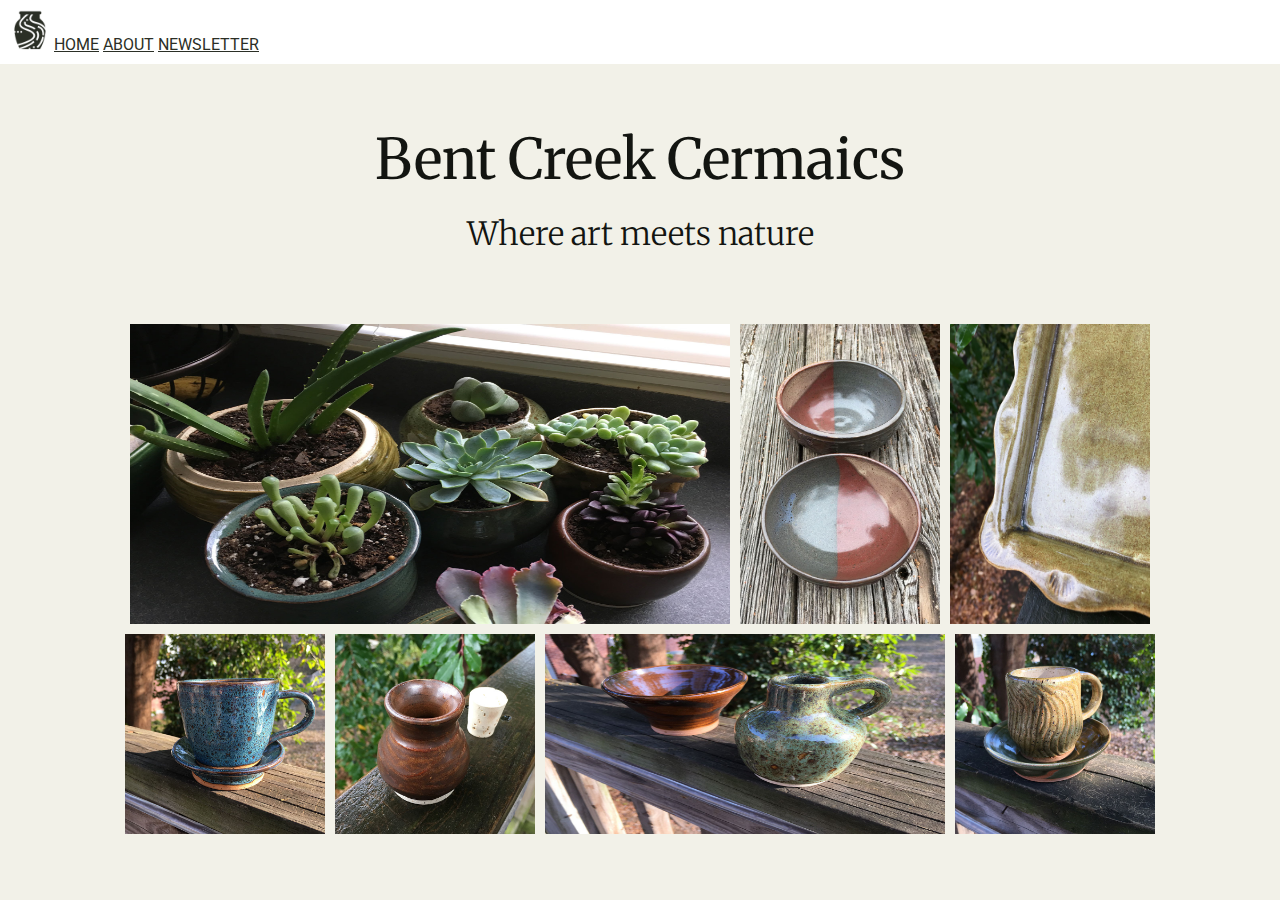
==== index.html @ bf6f0cb1 "Morning Commute" ====
<!DOCTYPE html>
<html>
  <head>
    <meta charset="utf-8">
    <title>Bent Creek Ceramics</title>
    <link href="https://fonts.googleapis.com/css?family=Merriweather:300,300i,400,400i,700|Roboto:300,300i,400,400i" rel="stylesheet">
    <link href="style.css" rel="stylesheet">
  </head>
    <body>
      <div class="wrapper">
      <header class="site-header">
          <nav id="main-navigation">
              <img id="logo" src="images/optimized/bent-creek-logo.png">
              <a class="anchor" href="index.html">Home</a>
              <a class="anchor" href="about.html">About</a>
              <a class="anchor" href="newsletter.html">Newsletter</a>
          </nav>
      </div>
      </header>
          <div>
            <h1>Bent Creek Cermaics</h1>
            <h3>Where art meets nature </h3>
          </div>
          <div class="products">
<!-- Endless Possibilites, Sets, Textures, Tea Time, Jars and Containers, Wasabi and Saki, Sippin' on Sunshine -->

              <img class="wide" src="images/optimized/product-1.jpg">

              <img class="tall" src="images/optimized/product-2.jpg">

              <img class="tall" src="images/optimized/product-3.jpg">

              <img class="square" src="images/optimized/product-4.jpg">

              <img class="square" src="images/optimized/product-5.jpg">

              <img class="rect" src="images/optimized/product-6.jpg">

              <img class="square" src="images/optimized/product-7.jpg">


          </div>
    </body>
</html>
---- style.css ----
/*Background: #F2F1E8
Text: #131511
Inline Link: #968772
Inline Link (Hover): #967343
Navigation Background: #FFFFFF
Navigation Text: #2B2F26
Navigation Text (Hover): #CD5D67
Navigation Text (Active) #968772
Button Background: #968772
Button Background (Hover): #967343
Button Text: #F2F1E8
Button Text (Hover): #FFFFFF
Input Border Bottom: #968772
Input Border Bottom (Focus): #967343*/

/*font-family: 'Merriweather', serif;*/
/*font-family: 'Roboto', sans-serif;*/


body {
  background-color: #F2F1E8;
  margin: 0px;
  padding: 0px;
  color: #131511;
}
h1, h3 {
  display: flex;
  justify-content: center;
  font-family: Merriweather;
  padding: 10px;
  margin: 0px;
}
h1 {
  font-size: 350%;
  font-weight: 400;
  margin-top: 50px;
}
h3 {
  font-size: 200%;
  font-weight: lighter;
  padding: 10px;
}
#main-navigation {
  display: inline-block;
  /*display: flex;
  align-items: center;
  flex-wrap: wrap;
  justify-content: space-between;*/
}
#main-navigation a {
  display: inline-block;
  /*display: flex;
  align-items: center;
  flex-wrap: wrap;
  justify-content: space-around;*/
}

.anchor{
  display: flex;
  align-items: center;
  justify-content: center;
}
#logo{
    width: 40px;
    padding: 0px;
    margin: 0;
}
.products {
  margin: 50px;
  padding: 5px;
  display: flex;
  flex-wrap: wrap;
  justify-content: center;
}
.wide {
  width: 600px;
  height: 300px;
  padding: 5px;
}
.tall {
  width: 200px;
  height: 300px;
  padding: 5px
}
.square {
  height:200px;
  width: 200px;
  padding: 5px;
  object-fit: cover;
  clip: rect(0px,60px,200px,0px);
}
.rect {
  width: 400px;
  height: 200px;
  padding: 5px;
}
a {
  font-family: Roboto;
  color: #2B2F26;
  text-transform: uppercase;
}
a:hover {
  color: #CD5D67;
}
.site-header{
  /*display: flex;
  flex-direction: row;
  width: 95%;
  margin: auto;
  justify-content: space-between;*/
}
.wrapper{
    width: 100%;
    margin: 0;
    background-color: #FFFFFF;
    padding: 10px;
}
.birdhouse {
  float: left;
  max-width: 100px;
}

blockquote {
  font-style: italic;
}
.plant {
  width: 1300px;
  height: 800px;
}

.pots {
  float: right;
  max-width: 100px;
}

table {
  border: 1px solid;
  border-collapse: collapse;
}

.newsletter {
  font-family: Merriweather;
  font-weight: lighter;
  background-color: #FFFFFF;
  margin: 200px;
  display: flex;
  justify-content: center;
  align-items: center;
  flex-direction: column;

}
.input {
  border: none;
  border-bottom: 1px solid #968772;
  padding: 10px;
  width: 400px;


}

.input:focus {
  border: none
  border-bottom: 1px solid #967343;

}

.button {
  background-color: #968772;
  color: #F2F1E8;
  padding: 10px;
}

.button:hover {
  background-color: #967343;
  color: white;
}
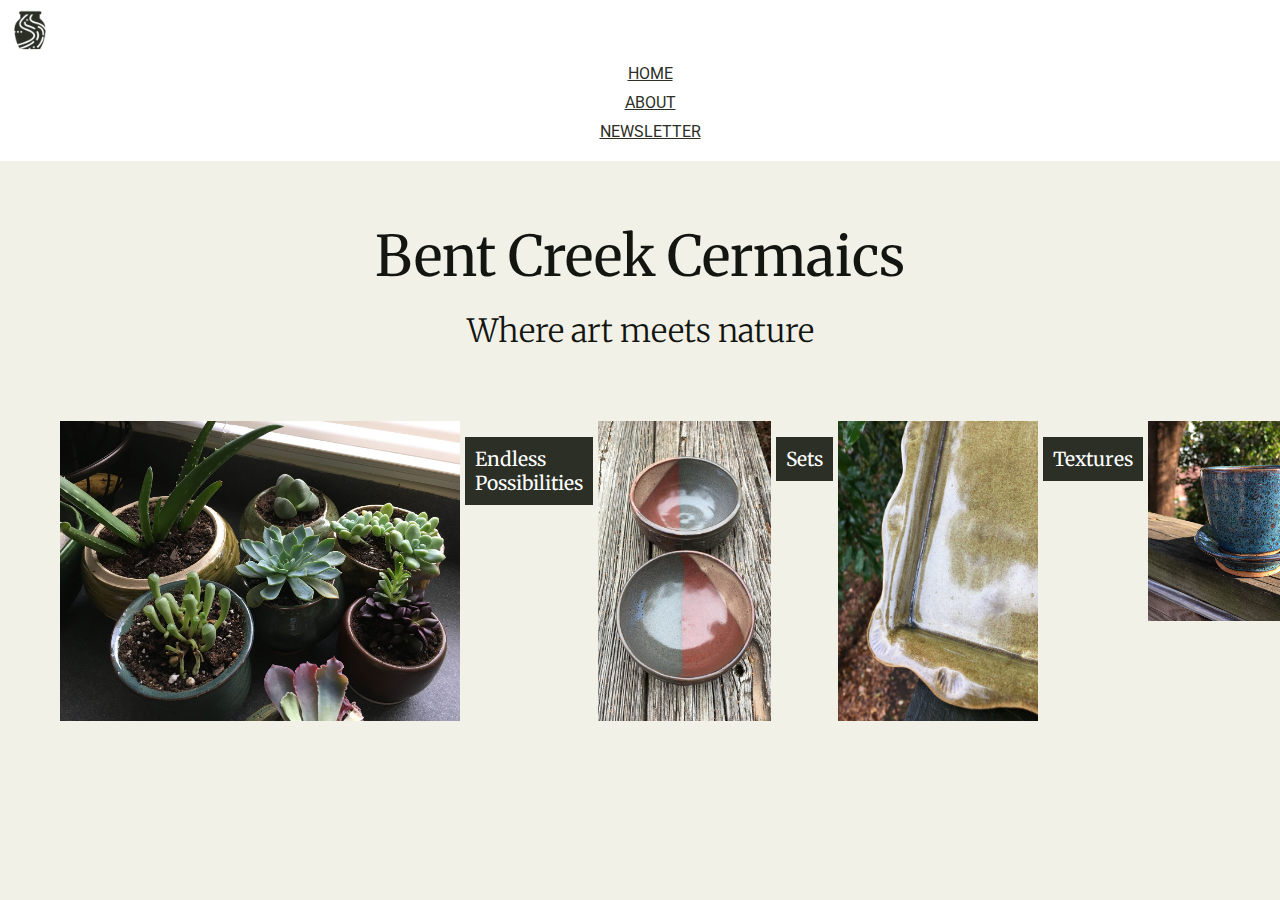
==== commit f7ec48aa: "Mid-Day Save" ====
--- a/index.html
+++ b/index.html
@@ -25,19 +25,19 @@
 <!-- Endless Possibilites, Sets, Textures, Tea Time, Jars and Containers, Wasabi and Saki, Sippin' on Sunshine -->
 
               <img class="wide" src="images/optimized/product-1.jpg">
-
+                <h4><span>Endless Possibilities</span></h4>
               <img class="tall" src="images/optimized/product-2.jpg">
-
+                <h4><span>Sets</span></h4>
               <img class="tall" src="images/optimized/product-3.jpg">
-
+                <h4><span>Textures</span></h4>
               <img class="square" src="images/optimized/product-4.jpg">
-
+                <h4><span>Tea Time</span></h4>
               <img class="square" src="images/optimized/product-5.jpg">
-
+                <h4><span>Jars and Containers</span></h4>
               <img class="rect" src="images/optimized/product-6.jpg">
-
+                <h4><span>Wasabi and Saki</span></h4>
               <img class="square" src="images/optimized/product-7.jpg">
-
+                <h4><span>Sippin' on Sunshine</span></h4>
 
           </div>
     </body>
--- a/style.css
+++ b/style.css
@@ -22,6 +22,7 @@
   margin: 0px;
   padding: 0px;
   color: #131511;
+
 }
 h1, h3 {
   display: flex;
@@ -40,15 +41,31 @@
   font-weight: lighter;
   padding: 10px;
 }
+h4 span{
+   background-color: #2B2F26;
+   font-family: Merriweather;
+   font-weight: lighter;
+   font-size: 120%;
+   padding: 10px;
+   color: white;
+   display: flex;
+   flex: 1;
+   
+}
+img {
+
+}
 #main-navigation {
-  display: inline-block;
+  /*display: inline-block;*/
   /*display: flex;
   align-items: center;
   flex-wrap: wrap;
   justify-content: space-between;*/
 }
 #main-navigation a {
-  display: inline-block;
+  margin: 10px;
+  display: flex;
+
   /*display: flex;
   align-items: center;
   flex-wrap: wrap;
@@ -69,8 +86,7 @@
   margin: 50px;
   padding: 5px;
   display: flex;
-  flex-wrap: wrap;
-  justify-content: center;
+
 }
 .wide {
   width: 600px;
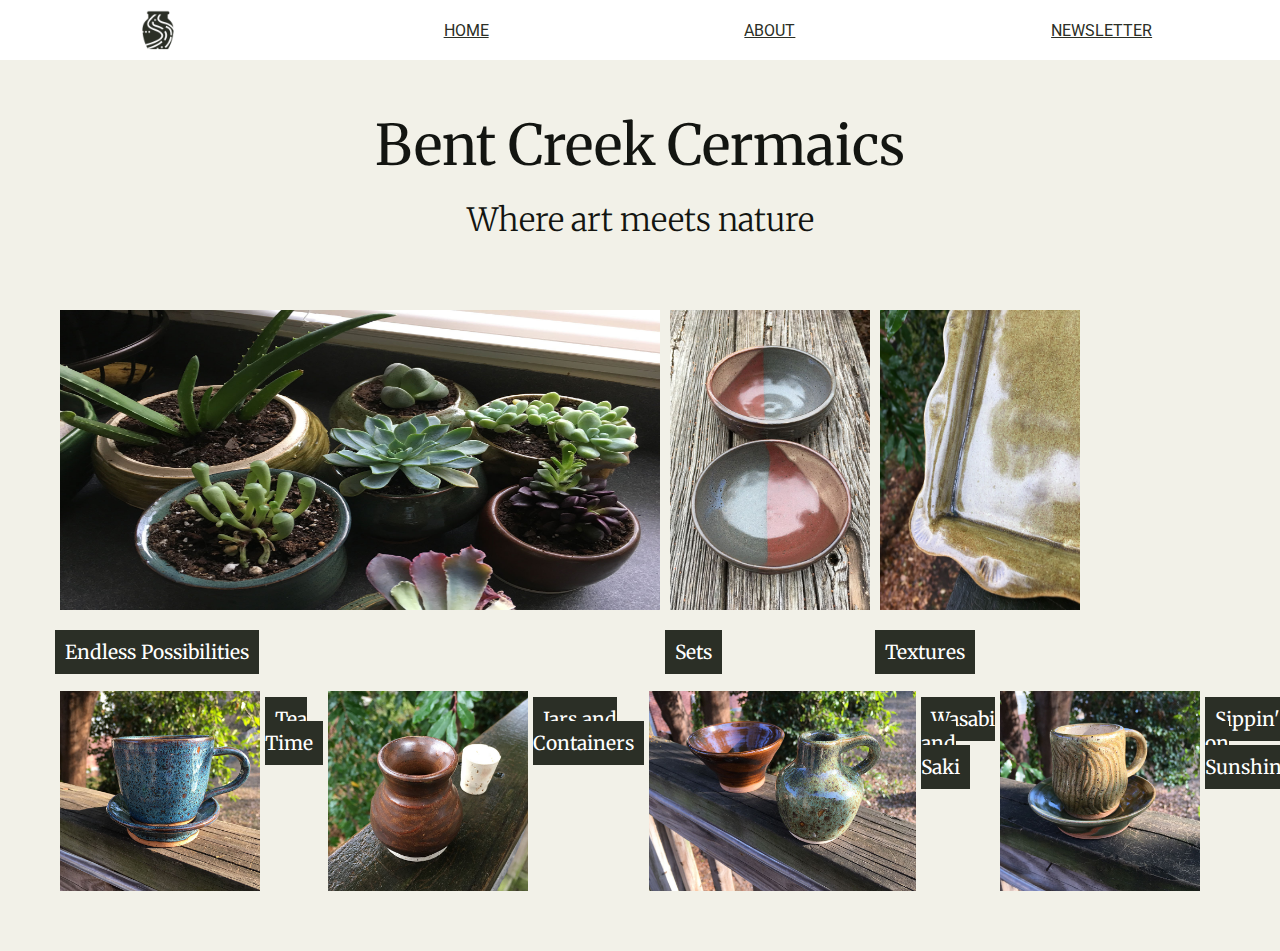
==== commit 8f737ca2: "Stacking Divs" ====
--- a/index.html
+++ b/index.html
@@ -1,44 +1,56 @@
 <!DOCTYPE html>
 <html>
-  <head>
-    <meta charset="utf-8">
-    <title>Bent Creek Ceramics</title>
-    <link href="https://fonts.googleapis.com/css?family=Merriweather:300,300i,400,400i,700|Roboto:300,300i,400,400i" rel="stylesheet">
-    <link href="style.css" rel="stylesheet">
-  </head>
-    <body>
-      <div class="wrapper">
-      <header class="site-header">
-          <nav id="main-navigation">
-              <img id="logo" src="images/optimized/bent-creek-logo.png">
-              <a class="anchor" href="index.html">Home</a>
-              <a class="anchor" href="about.html">About</a>
-              <a class="anchor" href="newsletter.html">Newsletter</a>
-          </nav>
-      </div>
-      </header>
-          <div>
-            <h1>Bent Creek Cermaics</h1>
-            <h3>Where art meets nature </h3>
-          </div>
-          <div class="products">
-<!-- Endless Possibilites, Sets, Textures, Tea Time, Jars and Containers, Wasabi and Saki, Sippin' on Sunshine -->
 
-              <img class="wide" src="images/optimized/product-1.jpg">
-                <h4><span>Endless Possibilities</span></h4>
-              <img class="tall" src="images/optimized/product-2.jpg">
-                <h4><span>Sets</span></h4>
-              <img class="tall" src="images/optimized/product-3.jpg">
-                <h4><span>Textures</span></h4>
-              <img class="square" src="images/optimized/product-4.jpg">
-                <h4><span>Tea Time</span></h4>
-              <img class="square" src="images/optimized/product-5.jpg">
-                <h4><span>Jars and Containers</span></h4>
-              <img class="rect" src="images/optimized/product-6.jpg">
-                <h4><span>Wasabi and Saki</span></h4>
-              <img class="square" src="images/optimized/product-7.jpg">
-                <h4><span>Sippin' on Sunshine</span></h4>
+<head>
+  <meta charset="utf-8">
+  <title>Bent Creek Ceramics</title>
+  <link href="https://fonts.googleapis.com/css?family=Merriweather:300,300i,400,400i,700|Roboto:300,300i,400,400i" rel="stylesheet">
+  <link href="style.css" rel="stylesheet">
+</head>
 
-          </div>
-    </body>
+<body>
+  <div class="wrapper">
+    <header>
+      <nav id="main-navigation">
+        <img id="logo" src="images/optimized/bent-creek-logo.png">
+        <a class="anchor" href="index.html">Home</a>
+        <a class="anchor" href="about.html">About</a>
+        <a class="anchor" href="newsletter.html">Newsletter</a>
+      </nav>
+  </div>
+  </header>
+  <div>
+    <h1>Bent Creek Cermaics</h1>
+    <h3>Where art meets nature </h3>
+  </div>
+  <div class="products">
+    <!-- Endless Possibilites, Sets, Textures, Tea Time, Jars and Containers, Wasabi and Saki, Sippin' on Sunshine -->
+<div class="parent1">
+    <div class="stacking">
+      <img class="wide" src="images/optimized/product-1.jpg">
+      <h4 class="stackingtext"><span>Endless Possibilities</span></h4>
+    </div>
+    <div class="stacking">
+      <img class="tall" src="images/optimized/product-2.jpg">
+      <h4 class="stackingtext"><span>Sets</span></h4>
+    </div>
+    <div class="stacking">
+    <img class="tall" src="images/optimized/product-3.jpg">
+    <h4 class="stackingtext"><span>Textures</span></h4>
+    </div>
+</div>
+<div class="parent2">
+    <img class="square" src="images/optimized/product-4.jpg">
+    <h4><span>Tea Time</span></h4>
+    <img class="square" src="images/optimized/product-5.jpg">
+    <h4><span>Jars and Containers</span></h4>
+    <img class="rect" src="images/optimized/product-6.jpg">
+    <h4><span>Wasabi and Saki</span></h4>
+    <img class="square" src="images/optimized/product-7.jpg">
+    <h4><span>Sippin' on Sunshine</span></h4>
+</div>
+  </div>
+
+</body>
+
 </html>
--- a/style.css
+++ b/style.css
@@ -13,17 +13,19 @@
 Input Border Bottom: #968772
 Input Border Bottom (Focus): #967343*/
 
+
 /*font-family: 'Merriweather', serif;*/
+
+
 /*font-family: 'Roboto', sans-serif;*/
-
 
 body {
   background-color: #F2F1E8;
   margin: 0px;
   padding: 0px;
   color: #131511;
+}
 
-}
 h1, h3 {
   display: flex;
   justify-content: center;
@@ -31,106 +33,114 @@
   padding: 10px;
   margin: 0px;
 }
+
 h1 {
   font-size: 350%;
   font-weight: 400;
-  margin-top: 50px;
+  margin-top: 40px;
 }
+
 h3 {
   font-size: 200%;
   font-weight: lighter;
   padding: 10px;
 }
-h4 span{
-   background-color: #2B2F26;
-   font-family: Merriweather;
-   font-weight: lighter;
-   font-size: 120%;
-   padding: 10px;
-   color: white;
-   display: flex;
-   flex: 1;
-   
+
+h4 span {
+  background-color: #2B2F26;
+  font-family: Merriweather;
+  font-weight: lighter;
+  font-size: 120%;
+  padding: 10px;
+  color: white;
 }
-img {
+
+.products {
+  margin: 50px;
+  padding: 5px;
 
 }
+.parent1 {
+  display: flex;
+  justify-content: flex-start;
+}
+.parent2 {
+  display: flex;
+}
+.stacking {
+  /*position: absolute;*/
+}
+
+.stackingtext {
+  /*position: absolute;*/
+}
+
+img {
+  /*display: block;*/
+}
+
 #main-navigation {
-  /*display: inline-block;*/
-  /*display: flex;
+  display: flex;
   align-items: center;
   flex-wrap: wrap;
-  justify-content: space-between;*/
-}
-#main-navigation a {
-  margin: 10px;
-  display: flex;
-
-  /*display: flex;
-  align-items: center;
-  flex-wrap: wrap;
-  justify-content: space-around;*/
+  justify-content: space-around;
 }
 
-.anchor{
+.anchor {
   display: flex;
   align-items: center;
   justify-content: center;
 }
-#logo{
-    width: 40px;
-    padding: 0px;
-    margin: 0;
+
+#logo {
+  max-height: 40px;
+  padding: 10px;
+  margin: 0;
 }
-.products {
-  margin: 50px;
-  padding: 5px;
-  display: flex;
 
-}
 .wide {
   width: 600px;
   height: 300px;
   padding: 5px;
+  /*position: absolute;*/
 }
+
 .tall {
   width: 200px;
   height: 300px;
   padding: 5px
 }
+
 .square {
-  height:200px;
+  height: 200px;
   width: 200px;
   padding: 5px;
   object-fit: cover;
-  clip: rect(0px,60px,200px,0px);
+  clip: rect(0px, 60px, 200px, 0px);
 }
+
 .rect {
   width: 400px;
   height: 200px;
   padding: 5px;
 }
+
 a {
   font-family: Roboto;
   color: #2B2F26;
   text-transform: uppercase;
 }
+
 a:hover {
   color: #CD5D67;
 }
-.site-header{
-  /*display: flex;
-  flex-direction: row;
-  width: 95%;
-  margin: auto;
-  justify-content: space-between;*/
+
+.wrapper {
+  width: 100%;
+  margin: 0;
+  background-color: #FFFFFF;
 }
-.wrapper{
-    width: 100%;
-    margin: 0;
-    background-color: #FFFFFF;
-    padding: 10px;
-}
+
 .birdhouse {
   float: left;
   max-width: 100px;
@@ -139,6 +149,7 @@
 blockquote {
   font-style: italic;
 }
+
 .plant {
   width: 1300px;
   height: 800px;
@@ -163,21 +174,17 @@
   justify-content: center;
   align-items: center;
   flex-direction: column;
+}
 
-}
 .input {
   border: none;
   border-bottom: 1px solid #968772;
   padding: 10px;
   width: 400px;
-
-
 }
 
 .input:focus {
-  border: none
-  border-bottom: 1px solid #967343;
-
+  border: none border-bottom: 1px solid #967343;
 }
 
 .button {
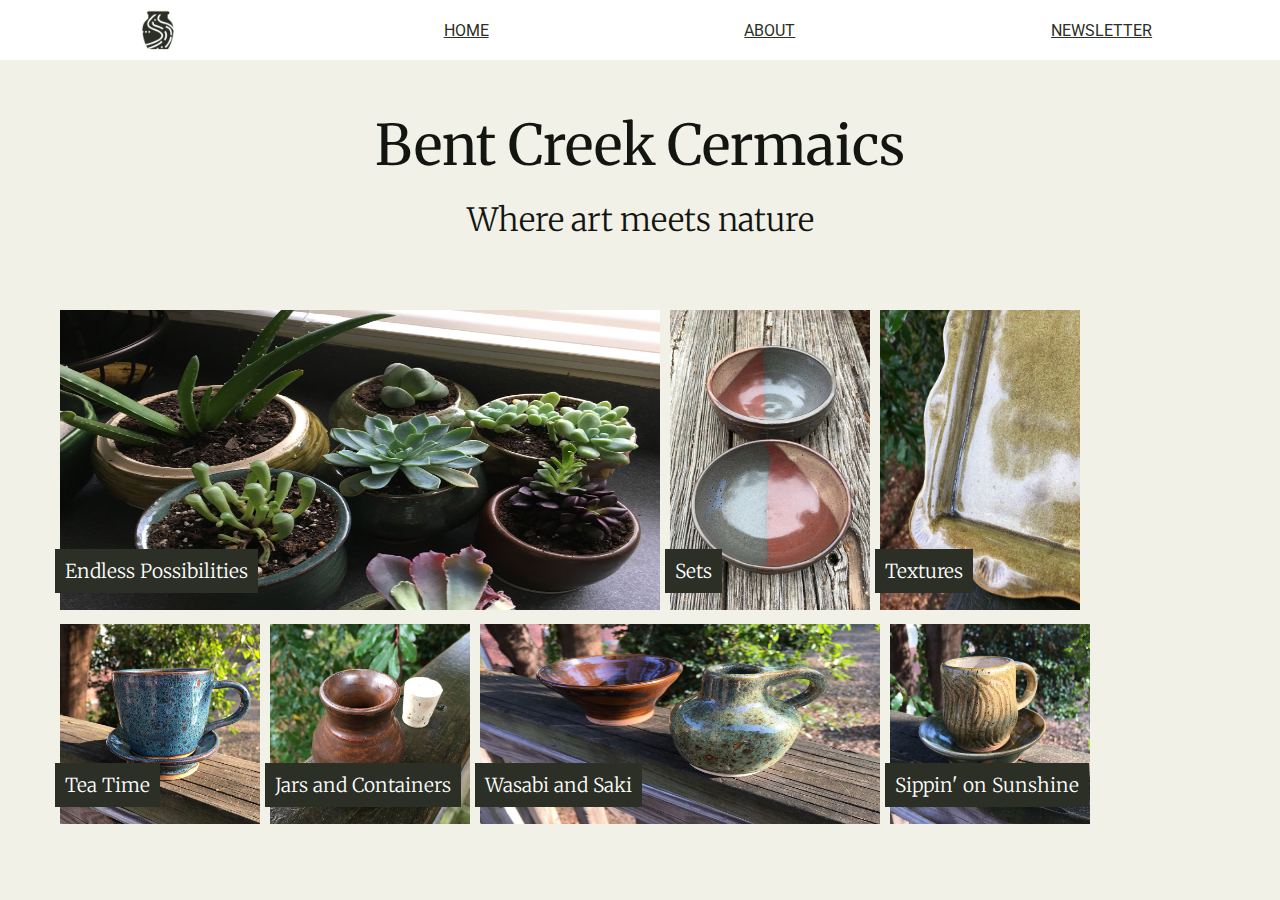
==== commit 0a22f89a: "Making Progress" ====
--- a/index.html
+++ b/index.html
@@ -17,38 +17,47 @@
         <a class="anchor" href="about.html">About</a>
         <a class="anchor" href="newsletter.html">Newsletter</a>
       </nav>
+    </header>
   </div>
-  </header>
+
   <div>
     <h1>Bent Creek Cermaics</h1>
     <h3>Where art meets nature </h3>
   </div>
   <div class="products">
     <!-- Endless Possibilites, Sets, Textures, Tea Time, Jars and Containers, Wasabi and Saki, Sippin' on Sunshine -->
-<div class="parent1">
-    <div class="stacking">
-      <img class="wide" src="images/optimized/product-1.jpg">
-      <h4 class="stackingtext"><span>Endless Possibilities</span></h4>
+    <div class="parent1">
+      <div class="stacking">
+        <img class="wide" src="images/optimized/product-1.jpg">
+        <h4 class="stackingtext">Endless Possibilities</h4>
+      </div>
+      <div class="stacking">
+        <img class="tall" src="images/optimized/product-2.jpg">
+        <h4 class="stackingtext">Sets</h4>
+      </div>
+      <div class="stacking">
+        <img class="tall" src="images/optimized/product-3.jpg">
+        <h4 class="stackingtext">Textures</h4>
+      </div>
     </div>
-    <div class="stacking">
-      <img class="tall" src="images/optimized/product-2.jpg">
-      <h4 class="stackingtext"><span>Sets</span></h4>
+    <div class="parent2">
+      <div class="stacking">
+        <img class="square" src="images/optimized/product-4.jpg">
+        <h4 class="stackingtext">Tea Time</h4>
+      </div>
+      <div class="stacking">
+        <img class="square" src="images/optimized/product-5.jpg">
+        <h4 class="stackingtext">Jars and Containers</h4>
+      </div>
+      <div class="stacking">
+        <img class="rect" src="images/optimized/product-6.jpg">
+        <h4 class="stackingtext">Wasabi and Saki</h4>
+      </div>
+      <div class="stacking">
+        <img class="square" src="images/optimized/product-7.jpg">
+        <h4 class="stackingtext">Sippin' on Sunshine</h4>
+      </div>
     </div>
-    <div class="stacking">
-    <img class="tall" src="images/optimized/product-3.jpg">
-    <h4 class="stackingtext"><span>Textures</span></h4>
-    </div>
-</div>
-<div class="parent2">
-    <img class="square" src="images/optimized/product-4.jpg">
-    <h4><span>Tea Time</span></h4>
-    <img class="square" src="images/optimized/product-5.jpg">
-    <h4><span>Jars and Containers</span></h4>
-    <img class="rect" src="images/optimized/product-6.jpg">
-    <h4><span>Wasabi and Saki</span></h4>
-    <img class="square" src="images/optimized/product-7.jpg">
-    <h4><span>Sippin' on Sunshine</span></h4>
-</div>
   </div>
 
 </body>
--- a/style.css
+++ b/style.css
@@ -13,7 +13,6 @@
 Input Border Bottom: #968772
 Input Border Bottom (Focus): #967343*/
 
-
 /*font-family: 'Merriweather', serif;*/
 
 
@@ -46,7 +45,7 @@
   padding: 10px;
 }
 
-h4 span {
+h4 {
   background-color: #2B2F26;
   font-family: Merriweather;
   font-weight: lighter;
@@ -58,21 +57,24 @@
 .products {
   margin: 50px;
   padding: 5px;
-
-}
+}
+
 .parent1 {
   display: flex;
-  justify-content: flex-start;
-}
+
+}
+
 .parent2 {
   display: flex;
 }
+
 .stacking {
-  /*position: absolute;*/
+  position: relative;
 }
 
 .stackingtext {
-  /*position: absolute;*/
+  position: absolute;
+  margin-top: -70px;
 }
 
 img {
@@ -102,7 +104,6 @@
   width: 600px;
   height: 300px;
   padding: 5px;
-  /*position: absolute;*/
 }
 
 .tall {
@@ -148,11 +149,13 @@
 
 blockquote {
   font-style: italic;
+  border-left: 2px solid #967343;
+  padding: 15px;
 }
 
 .plant {
-  width: 1300px;
-  height: 800px;
+  width: 100%;
+  height: 30em;
 }
 
 .pots {
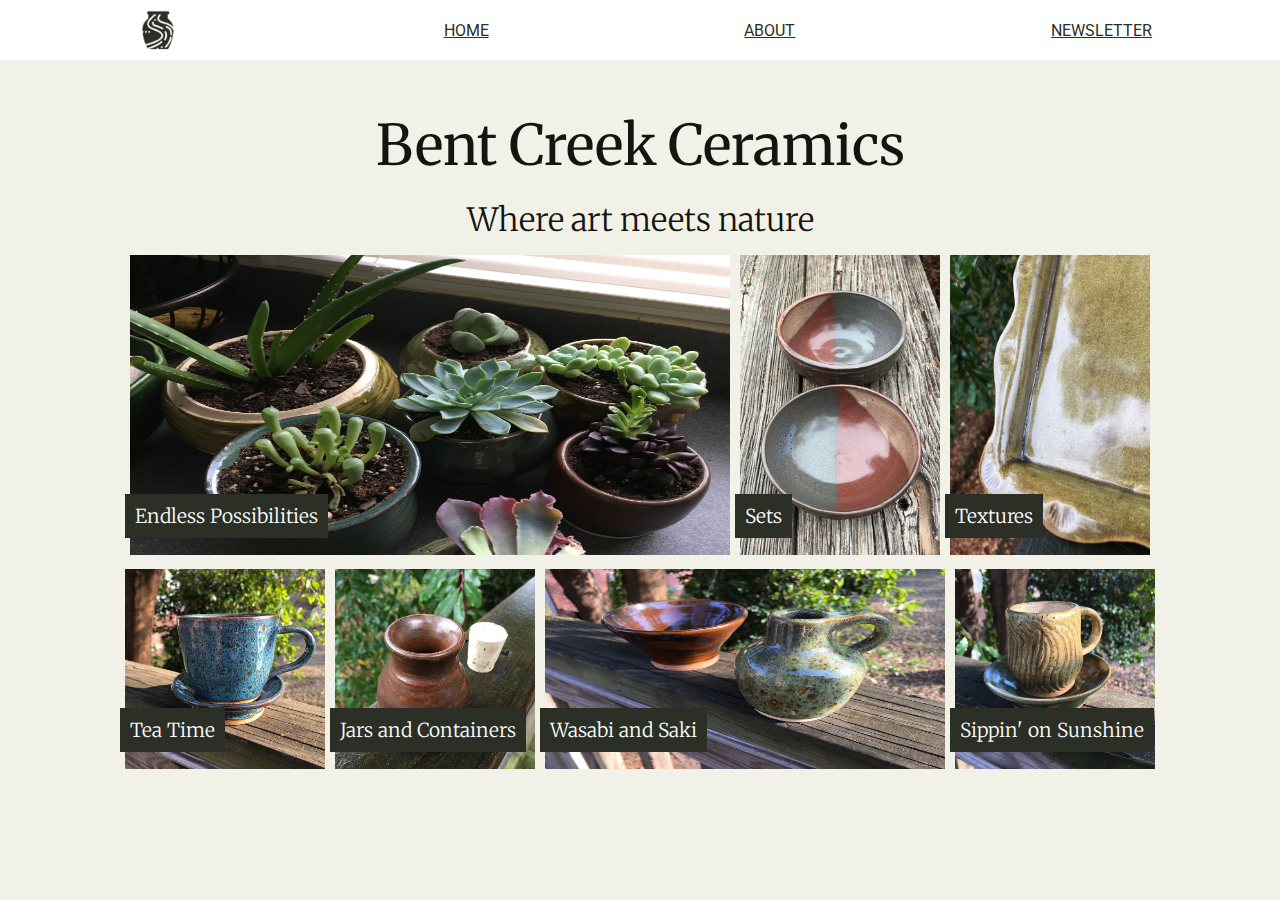
==== commit 851a4028: "Looking Pretty Good," ====
--- a/index.html
+++ b/index.html
@@ -12,20 +12,22 @@
   <div class="wrapper">
     <header>
       <nav id="main-navigation">
-        <img id="logo" src="images/optimized/bent-creek-logo.png">
-        <a class="anchor" href="index.html">Home</a>
-        <a class="anchor" href="about.html">About</a>
-        <a class="anchor" href="newsletter.html">Newsletter</a>
+        <div class="home">
+          <img id="logo" src="images/optimized/bent-creek-logo.png">
+
+          <a class="anchor" href="index.html">Home</a>
+          <a class="anchor" href="about.html">About</a>
+          <a class="anchor" href="newsletter.html">Newsletter</a>
+        </div>
       </nav>
     </header>
   </div>
 
   <div>
-    <h1>Bent Creek Cermaics</h1>
+    <h1>Bent Creek Ceramics</h1>
     <h3>Where art meets nature </h3>
   </div>
   <div class="products">
-    <!-- Endless Possibilites, Sets, Textures, Tea Time, Jars and Containers, Wasabi and Saki, Sippin' on Sunshine -->
     <div class="parent1">
       <div class="stacking">
         <img class="wide" src="images/optimized/product-1.jpg">
--- a/style.css
+++ b/style.css
@@ -13,6 +13,7 @@
 Input Border Bottom: #968772
 Input Border Bottom (Focus): #967343*/
 
+
 /*font-family: 'Merriweather', serif;*/
 
 
@@ -54,18 +55,47 @@
   color: white;
 }
 
+h5 {
+  font-family: Merriweather;
+  font-weight: lighter;
+  font-size: 150%;
+}
+
+h6 {
+  font-size: 500%;
+  font-weight: lighter;
+  display: flex;
+  justify-content: center;
+}
+
+h7 {
+  font-size: 125%;
+  font-weight: 400;
+  text-align: center;
+}
+
+p {
+  padding: 10px;
+}
+
+.container {
+  padding-left: 75px;
+  padding-right: 75px;
+}
+
 .products {
-  margin: 50px;
-  padding: 5px;
+  margin: 0px;
+  padding: 0px;
 }
 
 .parent1 {
   display: flex;
-
+  justify-content: center;
 }
 
 .parent2 {
   display: flex;
+  justify-content: center;
 }
 
 .stacking {
@@ -81,18 +111,24 @@
   /*display: block;*/
 }
 
-#main-navigation {
-  display: flex;
+.wrapper {
+  width: 100%;
+  margin: 0;
+  background-color: #FFFFFF;
+}
+
+#main-navigation .home {
+  display: flex;
+  justify-content: space-around;
   align-items: center;
-  flex-wrap: wrap;
-  justify-content: space-around;
-}
-
-.anchor {
+}
+
+
+/*.anchor {
   display: flex;
   align-items: center;
   justify-content: center;
-}
+}*/
 
 #logo {
   max-height: 40px;
@@ -136,15 +172,10 @@
   color: #CD5D67;
 }
 
-.wrapper {
-  width: 100%;
-  margin: 0;
-  background-color: #FFFFFF;
-}
-
 .birdhouse {
   float: left;
   max-width: 100px;
+  padding: 20px;
 }
 
 blockquote {
@@ -153,19 +184,58 @@
   padding: 15px;
 }
 
+.r2g {
+  color: white;
+  display: flex;
+  justify-content: center;
+}
+
 .plant {
-  width: 100%;
   height: 30em;
+  position: relative;
+}
+
+.grow {
+  font-family: Merriweather;
+  position: absolute;
+}
+
+.textcolumns {
+  display: flex;
+  flex-direction: row;
+}
+
+.facilities {}
+
+.fancy {
+
+}
+.pans {
+  flex-wrap: wrap;
 }
 
 .pots {
-  float: right;
-  max-width: 100px;
+  max-width: 150px;
+  height: auto;
 }
 
 table {
   border: 1px solid;
   border-collapse: collapse;
+  margin-left: 50px;
+}
+
+td {
+  border: 1px solid;
+  padding: 20px;
+}
+
+.tablecenter {
+  text-align: center;
+}
+
+.beige {
+  background-color: #000000;
 }
 
 .newsletter {
@@ -173,10 +243,12 @@
   font-weight: lighter;
   background-color: #FFFFFF;
   margin: 200px;
+  padding: 20px;
   display: flex;
   justify-content: center;
   align-items: center;
   flex-direction: column;
+  flex-wrap: wrap;
 }
 
 .input {
@@ -184,6 +256,10 @@
   border-bottom: 1px solid #968772;
   padding: 10px;
   width: 400px;
+  margin-top: 40px;
+  text-align: left;
+  font-size: 115%;
+  color: #968772;
 }
 
 .input:focus {
@@ -193,7 +269,12 @@
 .button {
   background-color: #968772;
   color: #F2F1E8;
-  padding: 10px;
+  padding: 20px;
+  margin: 20px;
+  border: 0 solid;
+  box-shadow: none;
+  border-radius: 0px;
+  font-size: 125%;
 }
 
 .button:hover {
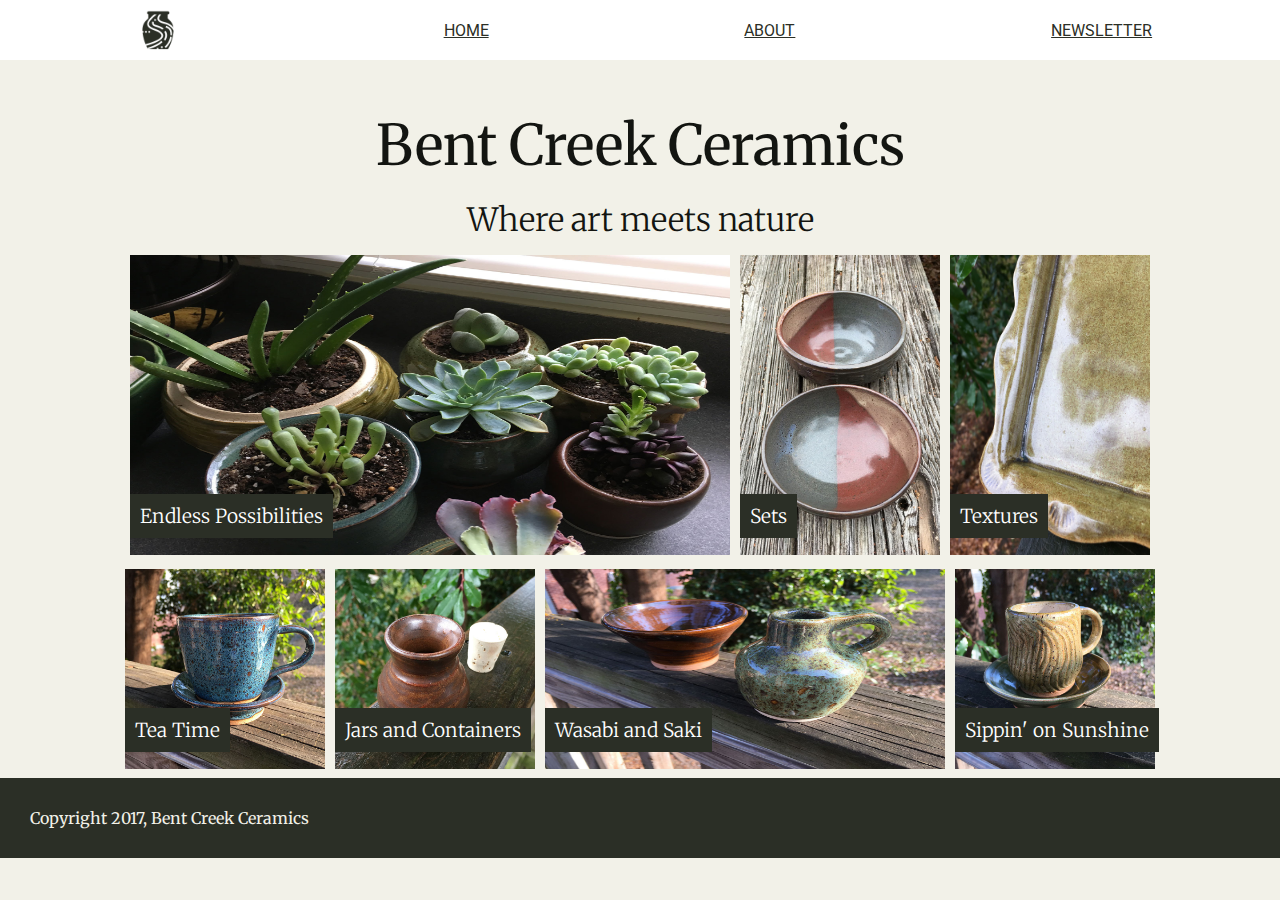
==== commit 7e802dc4: "Added Footy" ====
--- a/index.html
+++ b/index.html
@@ -15,9 +15,9 @@
         <div class="home">
           <img id="logo" src="images/optimized/bent-creek-logo.png">
 
-          <a class="anchor" href="index.html">Home</a>
-          <a class="anchor" href="about.html">About</a>
-          <a class="anchor" href="newsletter.html">Newsletter</a>
+          <a href="index.html">Home</a>
+          <a href="about.html">About</a>
+          <a href="newsletter.html">Newsletter</a>
         </div>
       </nav>
     </header>
@@ -61,7 +61,10 @@
       </div>
     </div>
   </div>
-
+  <footer>
+    <div class="footy">
+      Copyright 2017, Bent Creek Ceramics
+    </div>
+  </footer>
 </body>
-
 </html>
--- a/style.css
+++ b/style.css
@@ -53,6 +53,8 @@
   font-size: 120%;
   padding: 10px;
   color: white;
+  margin-left: 5px
+  ;
 }
 
 h5 {
@@ -74,9 +76,6 @@
   text-align: center;
 }
 
-p {
-  padding: 10px;
-}
 
 .container {
   padding-left: 75px;
@@ -91,11 +90,13 @@
 .parent1 {
   display: flex;
   justify-content: center;
+  margin: 0px;
 }
 
 .parent2 {
   display: flex;
   justify-content: center;
+  margin: 0px;
 }
 
 .stacking {
@@ -140,6 +141,7 @@
   width: 600px;
   height: 300px;
   padding: 5px;
+  margin: 0px;
 }
 
 .tall {
@@ -202,16 +204,14 @@
 
 .textcolumns {
   display: flex;
-  flex-direction: row;
-}
-
-.facilities {}
+}
 
 .fancy {
+  flex: 3;
 
 }
 .pans {
-  flex-wrap: wrap;
+  flex: 1;
 }
 
 .pots {
@@ -222,7 +222,8 @@
 table {
   border: 1px solid;
   border-collapse: collapse;
-  margin-left: 50px;
+  margin-right: auto;
+
 }
 
 td {
@@ -234,8 +235,12 @@
   text-align: center;
 }
 
-.beige {
-  background-color: #000000;
+#beige {
+  background-color: black;
+}
+
+#beige2 {
+  background-color: black;
 }
 
 .newsletter {
@@ -281,3 +286,12 @@
   background-color: #967343;
   color: white;
 }
+
+.footy {
+ padding: 30px;
+ width: 100%;
+ margin: 0;
+ background-color: #2B2F26;
+ color: #F2F1E8;
+ font-family: Merriweather;
+}
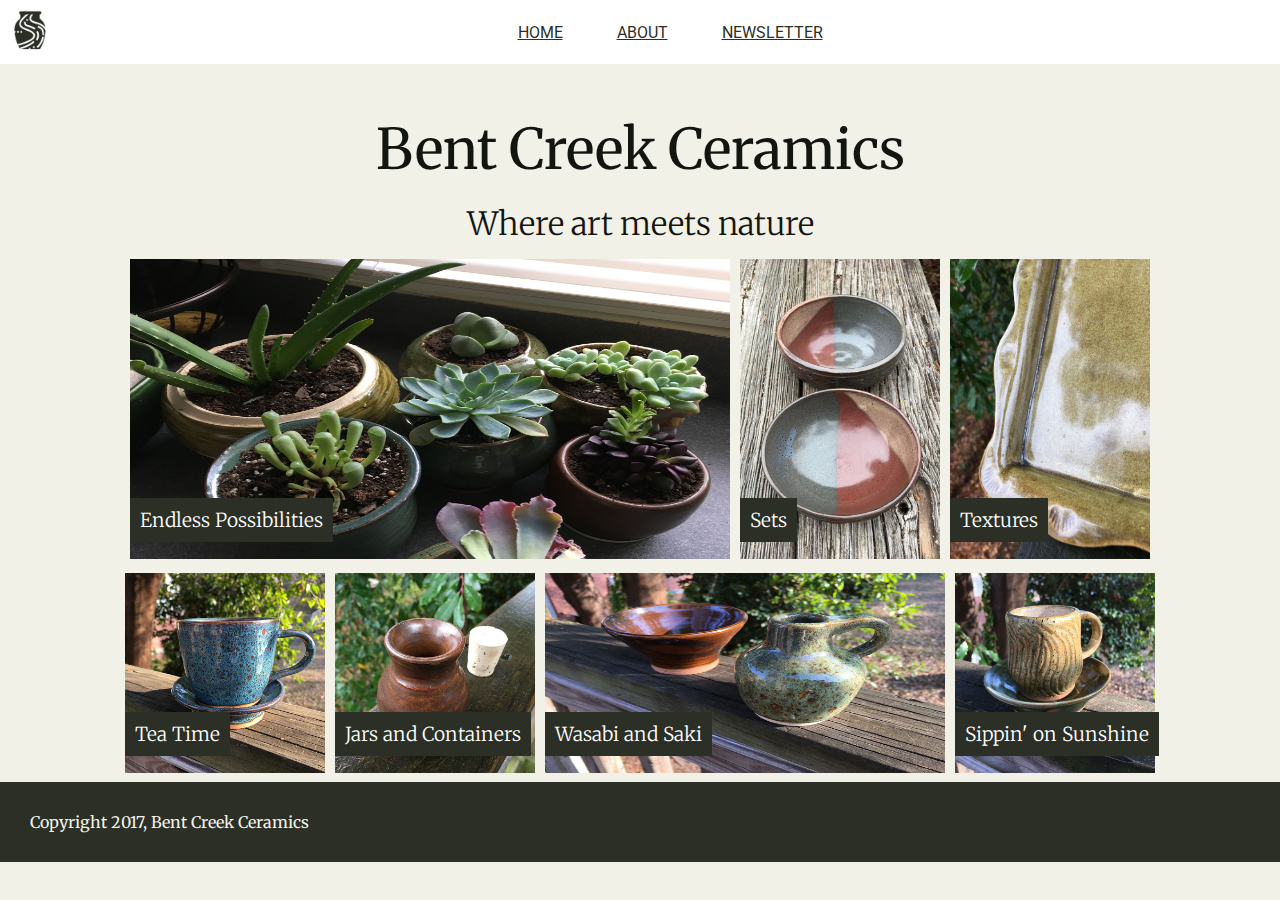
==== commit 724497f7: "Nearly Complete" ====
--- a/index.html
+++ b/index.html
@@ -10,17 +10,14 @@
 
 <body>
   <div class="wrapper">
-    <header>
-      <nav id="main-navigation">
-        <div class="home">
-          <img id="logo" src="images/optimized/bent-creek-logo.png">
-
-          <a href="index.html">Home</a>
-          <a href="about.html">About</a>
-          <a href="newsletter.html">Newsletter</a>
-        </div>
-      </nav>
-    </header>
+    <div class="home">
+      <img id="logo" src="images/optimized/bent-creek-logo.png">
+    </div>
+    <div class="nav">
+      <a href="index.html">Home</a>
+      <a href="about.html">About</a>
+      <a href="newsletter.html">Newsletter</a>
+    </div>
   </div>
 
   <div>
--- a/style.css
+++ b/style.css
@@ -53,8 +53,7 @@
   font-size: 120%;
   padding: 10px;
   color: white;
-  margin-left: 5px
-  ;
+  margin-left: 5px;
 }
 
 h5 {
@@ -75,13 +74,19 @@
   font-weight: 400;
   text-align: center;
 }
-
-
+p{
+  padding-right: 10px
+}
 .container {
   padding-left: 75px;
   padding-right: 75px;
 }
 
+.container2 {
+  margin-left: 50px;
+  margin-right: 50px;
+}
+
 .products {
   margin: 0px;
   padding: 0px;
@@ -106,35 +111,28 @@
 .stackingtext {
   position: absolute;
   margin-top: -70px;
-}
-
-img {
-  /*display: block;*/
 }
 
 .wrapper {
   width: 100%;
   margin: 0;
   background-color: #FFFFFF;
-}
-
-#main-navigation .home {
-  display: flex;
-  justify-content: space-around;
-  align-items: center;
-}
-
-
-/*.anchor {
-  display: flex;
-  align-items: center;
-  justify-content: center;
-}*/
+  display: flex;
+  justify-content: center;
+}
+
 
 #logo {
   max-height: 40px;
   padding: 10px;
   margin: 0;
+  /*position: relative;*/
+}
+
+.nav {
+  margin: auto;
+  word-spacing: 50px
+
 }
 
 .wide {
@@ -174,6 +172,10 @@
   color: #CD5D67;
 }
 
+a:active {
+  color: #968772;
+}
+
 .birdhouse {
   float: left;
   max-width: 100px;
@@ -208,8 +210,8 @@
 
 .fancy {
   flex: 3;
-
-}
+}
+
 .pans {
   flex: 1;
 }
@@ -223,7 +225,6 @@
   border: 1px solid;
   border-collapse: collapse;
   margin-right: auto;
-
 }
 
 td {
@@ -235,19 +236,17 @@
   text-align: center;
 }
 
-#beige {
+.beige {
   background-color: black;
 }
 
-#beige2 {
-  background-color: black;
-}
 
 .newsletter {
   font-family: Merriweather;
   font-weight: lighter;
   background-color: #FFFFFF;
-  margin: 200px;
+  margin: 300px;
+  margin-top: 100px;
   padding: 20px;
   display: flex;
   justify-content: center;
@@ -288,10 +287,10 @@
 }
 
 .footy {
- padding: 30px;
- width: 100%;
- margin: 0;
- background-color: #2B2F26;
- color: #F2F1E8;
- font-family: Merriweather;
-}
+  padding: 30px;
+  width: 100%;
+  margin: 0;
+  background-color: #2B2F26;
+  color: #F2F1E8;
+  font-family: Merriweather;
+}
